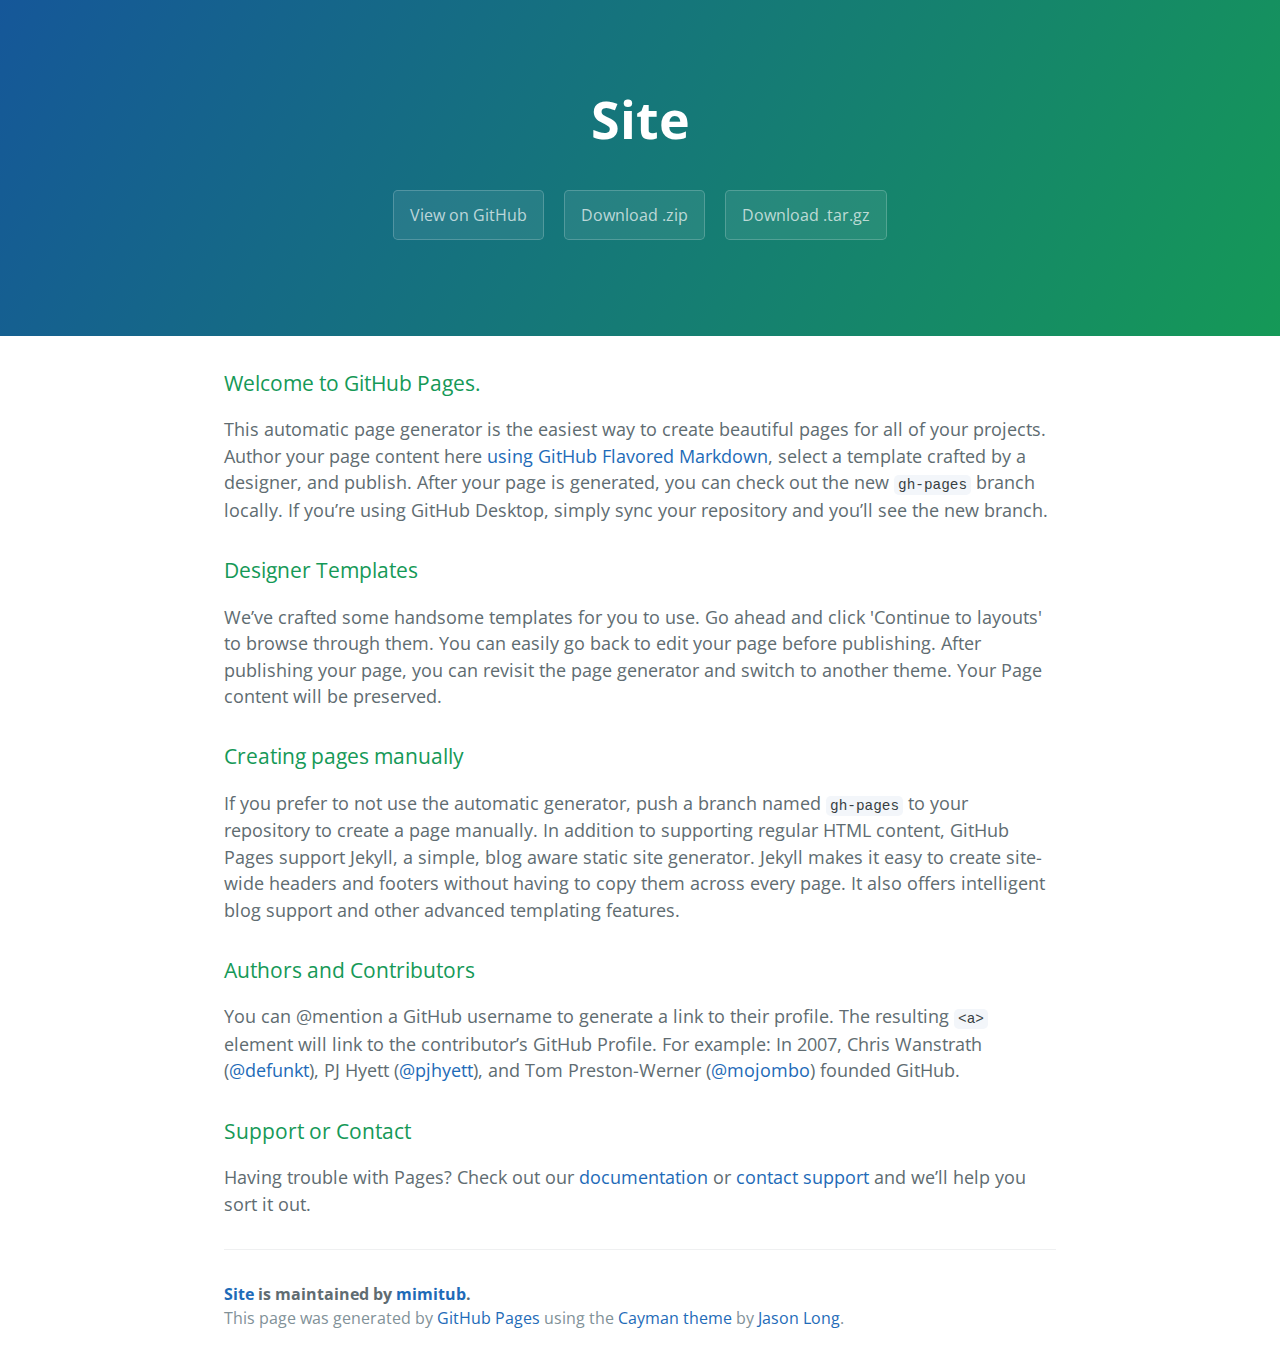
==== index.html @ 0fcf230c "Create gh-pages branch via GitHub" ====
<!DOCTYPE html>
<html lang="en-us">
  <head>
    <meta charset="UTF-8">
    <title>Site by mimitub</title>
    <meta name="viewport" content="width=device-width, initial-scale=1">
    <link rel="stylesheet" type="text/css" href="stylesheets/normalize.css" media="screen">
    <link href='https://fonts.googleapis.com/css?family=Open+Sans:400,700' rel='stylesheet' type='text/css'>
    <link rel="stylesheet" type="text/css" href="stylesheets/stylesheet.css" media="screen">
    <link rel="stylesheet" type="text/css" href="stylesheets/github-light.css" media="screen">
  </head>
  <body>
    <section class="page-header">
      <h1 class="project-name">Site</h1>
      <h2 class="project-tagline"></h2>
      <a href="https://github.com/mimitub/site" class="btn">View on GitHub</a>
      <a href="https://github.com/mimitub/site/zipball/master" class="btn">Download .zip</a>
      <a href="https://github.com/mimitub/site/tarball/master" class="btn">Download .tar.gz</a>
    </section>

    <section class="main-content">
      <h3>
<a id="welcome-to-github-pages" class="anchor" href="#welcome-to-github-pages" aria-hidden="true"><span aria-hidden="true" class="octicon octicon-link"></span></a>Welcome to GitHub Pages.</h3>

<p>This automatic page generator is the easiest way to create beautiful pages for all of your projects. Author your page content here <a href="https://guides.github.com/features/mastering-markdown/">using GitHub Flavored Markdown</a>, select a template crafted by a designer, and publish. After your page is generated, you can check out the new <code>gh-pages</code> branch locally. If you’re using GitHub Desktop, simply sync your repository and you’ll see the new branch.</p>

<h3>
<a id="designer-templates" class="anchor" href="#designer-templates" aria-hidden="true"><span aria-hidden="true" class="octicon octicon-link"></span></a>Designer Templates</h3>

<p>We’ve crafted some handsome templates for you to use. Go ahead and click 'Continue to layouts' to browse through them. You can easily go back to edit your page before publishing. After publishing your page, you can revisit the page generator and switch to another theme. Your Page content will be preserved.</p>

<h3>
<a id="creating-pages-manually" class="anchor" href="#creating-pages-manually" aria-hidden="true"><span aria-hidden="true" class="octicon octicon-link"></span></a>Creating pages manually</h3>

<p>If you prefer to not use the automatic generator, push a branch named <code>gh-pages</code> to your repository to create a page manually. In addition to supporting regular HTML content, GitHub Pages support Jekyll, a simple, blog aware static site generator. Jekyll makes it easy to create site-wide headers and footers without having to copy them across every page. It also offers intelligent blog support and other advanced templating features.</p>

<h3>
<a id="authors-and-contributors" class="anchor" href="#authors-and-contributors" aria-hidden="true"><span aria-hidden="true" class="octicon octicon-link"></span></a>Authors and Contributors</h3>

<p>You can @mention a GitHub username to generate a link to their profile. The resulting <code>&lt;a&gt;</code> element will link to the contributor’s GitHub Profile. For example: In 2007, Chris Wanstrath (<a href="https://github.com/defunkt" class="user-mention">@defunkt</a>), PJ Hyett (<a href="https://github.com/pjhyett" class="user-mention">@pjhyett</a>), and Tom Preston-Werner (<a href="https://github.com/mojombo" class="user-mention">@mojombo</a>) founded GitHub.</p>

<h3>
<a id="support-or-contact" class="anchor" href="#support-or-contact" aria-hidden="true"><span aria-hidden="true" class="octicon octicon-link"></span></a>Support or Contact</h3>

<p>Having trouble with Pages? Check out our <a href="https://help.github.com/pages">documentation</a> or <a href="https://github.com/contact">contact support</a> and we’ll help you sort it out.</p>

      <footer class="site-footer">
        <span class="site-footer-owner"><a href="https://github.com/mimitub/site">Site</a> is maintained by <a href="https://github.com/mimitub">mimitub</a>.</span>

        <span class="site-footer-credits">This page was generated by <a href="https://pages.github.com">GitHub Pages</a> using the <a href="https://github.com/jasonlong/cayman-theme">Cayman theme</a> by <a href="https://twitter.com/jasonlong">Jason Long</a>.</span>
      </footer>

    </section>

  
  </body>
</html>
---- stylesheets/stylesheet.css ----
* {
  box-sizing: border-box; }

body {
  padding: 0;
  margin: 0;
  font-family: "Open Sans", "Helvetica Neue", Helvetica, Arial, sans-serif;
  font-size: 16px;
  line-height: 1.5;
  color: #606c71; }

a {
  color: #1e6bb8;
  text-decoration: none; }
  a:hover {
    text-decoration: underline; }

.btn {
  display: inline-block;
  margin-bottom: 1rem;
  color: rgba(255, 255, 255, 0.7);
  background-color: rgba(255, 255, 255, 0.08);
  border-color: rgba(255, 255, 255, 0.2);
  border-style: solid;
  border-width: 1px;
  border-radius: 0.3rem;
  transition: color 0.2s, background-color 0.2s, border-color 0.2s; }
  .btn + .btn {
    margin-left: 1rem; }

.btn:hover {
  color: rgba(255, 255, 255, 0.8);
  text-decoration: none;
  background-color: rgba(255, 255, 255, 0.2);
  border-color: rgba(255, 255, 255, 0.3); }

@media screen and (min-width: 64em) {
  .btn {
    padding: 0.75rem 1rem; } }

@media screen and (min-width: 42em) and (max-width: 64em) {
  .btn {
    padding: 0.6rem 0.9rem;
    font-size: 0.9rem; } }

@media screen and (max-width: 42em) {
  .btn {
    display: block;
    width: 100%;
    padding: 0.75rem;
    font-size: 0.9rem; }
    .btn + .btn {
      margin-top: 1rem;
      margin-left: 0; } }

.page-header {
  color: #fff;
  text-align: center;
  background-color: #159957;
  background-image: linear-gradient(120deg, #155799, #159957); }

@media screen and (min-width: 64em) {
  .page-header {
    padding: 5rem 6rem; } }

@media screen and (min-width: 42em) and (max-width: 64em) {
  .page-header {
    padding: 3rem 4rem; } }

@media screen and (max-width: 42em) {
  .page-header {
    padding: 2rem 1rem; } }

.project-name {
  margin-top: 0;
  margin-bottom: 0.1rem; }

@media screen and (min-width: 64em) {
  .project-name {
    font-size: 3.25rem; } }

@media screen and (min-width: 42em) and (max-width: 64em) {
  .project-name {
    font-size: 2.25rem; } }

@media screen and (max-width: 42em) {
  .project-name {
    font-size: 1.75rem; } }

.project-tagline {
  margin-bottom: 2rem;
  font-weight: normal;
  opacity: 0.7; }

@media screen and (min-width: 64em) {
  .project-tagline {
    font-size: 1.25rem; } }

@media screen and (min-width: 42em) and (max-width: 64em) {
  .project-tagline {
    font-size: 1.15rem; } }

@media screen and (max-width: 42em) {
  .project-tagline {
    font-size: 1rem; } }

.main-content :first-child {
  margin-top: 0; }
.main-content img {
  max-width: 100%; }
.main-content h1, .main-content h2, .main-content h3, .main-content h4, .main-content h5, .main-content h6 {
  margin-top: 2rem;
  margin-bottom: 1rem;
  font-weight: normal;
  color: #159957; }
.main-content p {
  margin-bottom: 1em; }
.main-content code {
  padding: 2px 4px;
  font-family: Consolas, "Liberation Mono", Menlo, Courier, monospace;
  font-size: 0.9rem;
  color: #383e41;
  background-color: #f3f6fa;
  border-radius: 0.3rem; }
.main-content pre {
  padding: 0.8rem;
  margin-top: 0;
  margin-bottom: 1rem;
  font: 1rem Consolas, "Liberation Mono", Menlo, Courier, monospace;
  color: #567482;
  word-wrap: normal;
  background-color: #f3f6fa;
  border: solid 1px #dce6f0;
  border-radius: 0.3rem; }
  .main-content pre > code {
    padding: 0;
    margin: 0;
    font-size: 0.9rem;
    color: #567482;
    word-break: normal;
    white-space: pre;
    background: transparent;
    border: 0; }
.main-content .highlight {
  margin-bottom: 1rem; }
  .main-content .highlight pre {
    margin-bottom: 0;
    word-break: normal; }
.main-content .highlight pre, .main-content pre {
  padding: 0.8rem;
  overflow: auto;
  font-size: 0.9rem;
  line-height: 1.45;
  border-radius: 0.3rem; }
.main-content pre code, .main-content pre tt {
  display: inline;
  max-width: initial;
  padding: 0;
  margin: 0;
  overflow: initial;
  line-height: inherit;
  word-wrap: normal;
  background-color: transparent;
  border: 0; }
  .main-content pre code:before, .main-content pre code:after, .main-content pre tt:before, .main-content pre tt:after {
    content: normal; }
.main-content ul, .main-content ol {
  margin-top: 0; }
.main-content blockquote {
  padding: 0 1rem;
  margin-left: 0;
  color: #819198;
  border-left: 0.3rem solid #dce6f0; }
  .main-content blockquote > :first-child {
    margin-top: 0; }
  .main-content blockquote > :last-child {
    margin-bottom: 0; }
.main-content table {
  display: block;
  width: 100%;
  overflow: auto;
  word-break: normal;
  word-break: keep-all; }
  .main-content table th {
    font-weight: bold; }
  .main-content table th, .main-content table td {
    padding: 0.5rem 1rem;
    border: 1px solid #e9ebec; }
.main-content dl {
  padding: 0; }
  .main-content dl dt {
    padding: 0;
    margin-top: 1rem;
    font-size: 1rem;
    font-weight: bold; }
  .main-content dl dd {
    padding: 0;
    margin-bottom: 1rem; }
.main-content hr {
  height: 2px;
  padding: 0;
  margin: 1rem 0;
  background-color: #eff0f1;
  border: 0; }

@media screen and (min-width: 64em) {
  .main-content {
    max-width: 64rem;
    padding: 2rem 6rem;
    margin: 0 auto;
    font-size: 1.1rem; } }

@media screen and (min-width: 42em) and (max-width: 64em) {
  .main-content {
    padding: 2rem 4rem;
    font-size: 1.1rem; } }

@media screen and (max-width: 42em) {
  .main-content {
    padding: 2rem 1rem;
    font-size: 1rem; } }

.site-footer {
  padding-top: 2rem;
  margin-top: 2rem;
  border-top: solid 1px #eff0f1; }

.site-footer-owner {
  display: block;
  font-weight: bold; }

.site-footer-credits {
  color: #819198; }

@media screen and (min-width: 64em) {
  .site-footer {
    font-size: 1rem; } }

@media screen and (min-width: 42em) and (max-width: 64em) {
  .site-footer {
    font-size: 1rem; } }

@media screen and (max-width: 42em) {
  .site-footer {
    font-size: 0.9rem; } }
---- stylesheets/github-light.css ----
/*
The MIT License (MIT)

Copyright (c) 2016 GitHub, Inc.

Permission is hereby granted, free of charge, to any person obtaining a copy
of this software and associated documentation files (the "Software"), to deal
in the Software without restriction, including without limitation the rights
to use, copy, modify, merge, publish, distribute, sublicense, and/or sell
copies of the Software, and to permit persons to whom the Software is
furnished to do so, subject to the following conditions:

The above copyright notice and this permission notice shall be included in all
copies or substantial portions of the Software.

THE SOFTWARE IS PROVIDED "AS IS", WITHOUT WARRANTY OF ANY KIND, EXPRESS OR
IMPLIED, INCLUDING BUT NOT LIMITED TO THE WARRANTIES OF MERCHANTABILITY,
FITNESS FOR A PARTICULAR PURPOSE AND NONINFRINGEMENT. IN NO EVENT SHALL THE
AUTHORS OR COPYRIGHT HOLDERS BE LIABLE FOR ANY CLAIM, DAMAGES OR OTHER
LIABILITY, WHETHER IN AN ACTION OF CONTRACT, TORT OR OTHERWISE, ARISING FROM,
OUT OF OR IN CONNECTION WITH THE SOFTWARE OR THE USE OR OTHER DEALINGS IN THE
SOFTWARE.

*/

.pl-c /* comment */ {
  color: #969896;
}

.pl-c1 /* constant, variable.other.constant, support, meta.property-name, support.constant, support.variable, meta.module-reference, markup.raw, meta.diff.header */,
.pl-s .pl-v /* string variable */ {
  color: #0086b3;
}

.pl-e /* entity */,
.pl-en /* entity.name */ {
  color: #795da3;
}

.pl-smi /* variable.parameter.function, storage.modifier.package, storage.modifier.import, storage.type.java, variable.other */,
.pl-s .pl-s1 /* string source */ {
  color: #333;
}

.pl-ent /* entity.name.tag */ {
  color: #63a35c;
}

.pl-k /* keyword, storage, storage.type */ {
  color: #a71d5d;
}

.pl-s /* string */,
.pl-pds /* punctuation.definition.string, string.regexp.character-class */,
.pl-s .pl-pse .pl-s1 /* string punctuation.section.embedded source */,
.pl-sr /* string.regexp */,
.pl-sr .pl-cce /* string.regexp constant.character.escape */,
.pl-sr .pl-sre /* string.regexp source.ruby.embedded */,
.pl-sr .pl-sra /* string.regexp string.regexp.arbitrary-repitition */ {
  color: #183691;
}

.pl-v /* variable */ {
  color: #ed6a43;
}

.pl-id /* invalid.deprecated */ {
  color: #b52a1d;
}

.pl-ii /* invalid.illegal */ {
  color: #f8f8f8;
  background-color: #b52a1d;
}

.pl-sr .pl-cce /* string.regexp constant.character.escape */ {
  font-weight: bold;
  color: #63a35c;
}

.pl-ml /* markup.list */ {
  color: #693a17;
}

.pl-mh /* markup.heading */,
.pl-mh .pl-en /* markup.heading entity.name */,
.pl-ms /* meta.separator */ {
  font-weight: bold;
  color: #1d3e81;
}

.pl-mq /* markup.quote */ {
  color: #008080;
}

.pl-mi /* markup.italic */ {
  font-style: italic;
  color: #333;
}

.pl-mb /* markup.bold */ {
  font-weight: bold;
  color: #333;
}

.pl-md /* markup.deleted, meta.diff.header.from-file */ {
  color: #bd2c00;
  background-color: #ffecec;
}

.pl-mi1 /* markup.inserted, meta.diff.header.to-file */ {
  color: #55a532;
  background-color: #eaffea;
}

.pl-mdr /* meta.diff.range */ {
  font-weight: bold;
  color: #795da3;
}

.pl-mo /* meta.output */ {
  color: #1d3e81;
}
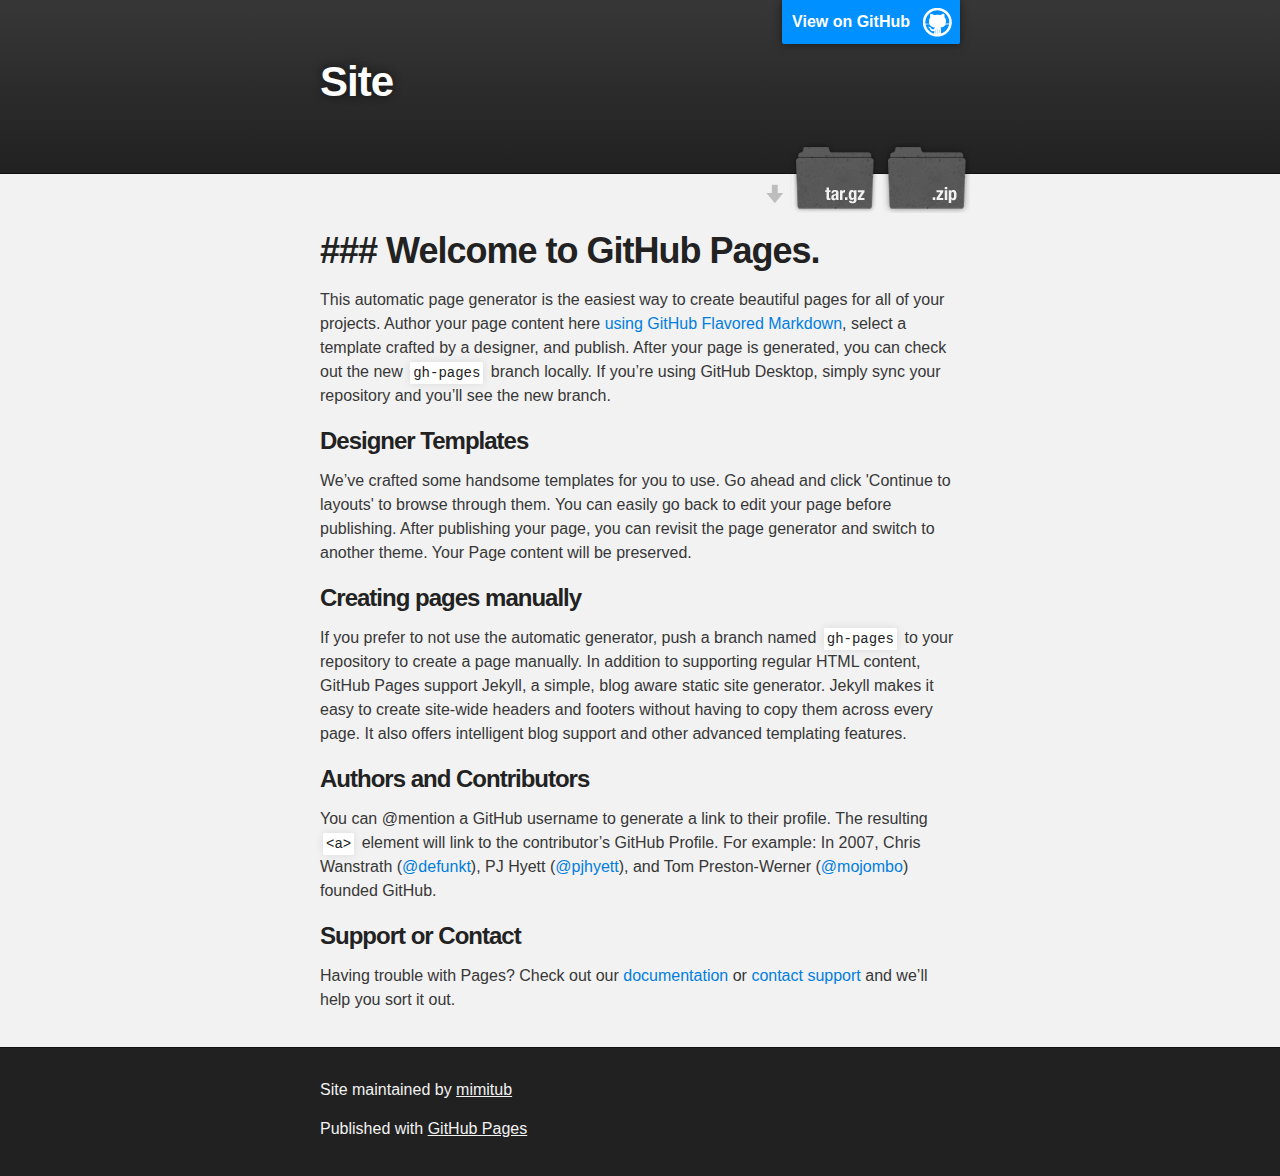
==== commit 75a6708f: "Create gh-pages branch via GitHub" ====
--- a/index.html
+++ b/index.html
@@ -1,26 +1,38 @@
 <!DOCTYPE html>
-<html lang="en-us">
+<html>
+
   <head>
-    <meta charset="UTF-8">
-    <title>Site by mimitub</title>
-    <meta name="viewport" content="width=device-width, initial-scale=1">
-    <link rel="stylesheet" type="text/css" href="stylesheets/normalize.css" media="screen">
-    <link href='https://fonts.googleapis.com/css?family=Open+Sans:400,700' rel='stylesheet' type='text/css'>
-    <link rel="stylesheet" type="text/css" href="stylesheets/stylesheet.css" media="screen">
-    <link rel="stylesheet" type="text/css" href="stylesheets/github-light.css" media="screen">
+    <meta charset='utf-8'>
+    <meta http-equiv="X-UA-Compatible" content="chrome=1">
+    <meta name="description" content="Site : ">
+
+    <link rel="stylesheet" type="text/css" media="screen" href="stylesheets/stylesheet.css">
+
+    <title>Site</title>
   </head>
+
   <body>
-    <section class="page-header">
-      <h1 class="project-name">Site</h1>
-      <h2 class="project-tagline"></h2>
-      <a href="https://github.com/mimitub/site" class="btn">View on GitHub</a>
-      <a href="https://github.com/mimitub/site/zipball/master" class="btn">Download .zip</a>
-      <a href="https://github.com/mimitub/site/tarball/master" class="btn">Download .tar.gz</a>
-    </section>
 
-    <section class="main-content">
-      <h3>
-<a id="welcome-to-github-pages" class="anchor" href="#welcome-to-github-pages" aria-hidden="true"><span aria-hidden="true" class="octicon octicon-link"></span></a>Welcome to GitHub Pages.</h3>
+    <!-- HEADER -->
+    <div id="header_wrap" class="outer">
+        <header class="inner">
+          <a id="forkme_banner" href="https://github.com/mimitub/site">View on GitHub</a>
+
+          <h1 id="project_title">Site</h1>
+          <h2 id="project_tagline"></h2>
+
+            <section id="downloads">
+              <a class="zip_download_link" href="https://github.com/mimitub/site/zipball/master">Download this project as a .zip file</a>
+              <a class="tar_download_link" href="https://github.com/mimitub/site/tarball/master">Download this project as a tar.gz file</a>
+            </section>
+        </header>
+    </div>
+
+    <!-- MAIN CONTENT -->
+    <div id="main_content_wrap" class="outer">
+      <section id="main_content" class="inner">
+        <h1>
+<a id="-welcome-to-github-pages" class="anchor" href="#-welcome-to-github-pages" aria-hidden="true"><span aria-hidden="true" class="octicon octicon-link"></span></a>### Welcome to GitHub Pages.</h1>
 
 <p>This automatic page generator is the easiest way to create beautiful pages for all of your projects. Author your page content here <a href="https://guides.github.com/features/mastering-markdown/">using GitHub Flavored Markdown</a>, select a template crafted by a designer, and publish. After your page is generated, you can check out the new <code>gh-pages</code> branch locally. If you’re using GitHub Desktop, simply sync your repository and you’ll see the new branch.</p>
 
@@ -43,15 +55,18 @@
 <a id="support-or-contact" class="anchor" href="#support-or-contact" aria-hidden="true"><span aria-hidden="true" class="octicon octicon-link"></span></a>Support or Contact</h3>
 
 <p>Having trouble with Pages? Check out our <a href="https://help.github.com/pages">documentation</a> or <a href="https://github.com/contact">contact support</a> and we’ll help you sort it out.</p>
+      </section>
+    </div>
 
-      <footer class="site-footer">
-        <span class="site-footer-owner"><a href="https://github.com/mimitub/site">Site</a> is maintained by <a href="https://github.com/mimitub">mimitub</a>.</span>
+    <!-- FOOTER  -->
+    <div id="footer_wrap" class="outer">
+      <footer class="inner">
+        <p class="copyright">Site maintained by <a href="https://github.com/mimitub">mimitub</a></p>
+        <p>Published with <a href="https://pages.github.com">GitHub Pages</a></p>
+      </footer>
+    </div>
 
-        <span class="site-footer-credits">This page was generated by <a href="https://pages.github.com">GitHub Pages</a> using the <a href="https://github.com/jasonlong/cayman-theme">Cayman theme</a> by <a href="https://twitter.com/jasonlong">Jason Long</a>.</span>
-      </footer>
+    
 
-    </section>
-
-  
   </body>
 </html>
--- a/stylesheets/stylesheet.css
+++ b/stylesheets/stylesheet.css
@@ -1,245 +1,425 @@
-* {
-  box-sizing: border-box; }
+/*******************************************************************************
+Slate Theme for GitHub Pages
+by Jason Costello, @jsncostello
+*******************************************************************************/
+
+@import url(github-light.css);
+
+/*******************************************************************************
+MeyerWeb Reset
+*******************************************************************************/
+
+html, body, div, span, applet, object, iframe,
+h1, h2, h3, h4, h5, h6, p, blockquote, pre,
+a, abbr, acronym, address, big, cite, code,
+del, dfn, em, img, ins, kbd, q, s, samp,
+small, strike, strong, sub, sup, tt, var,
+b, u, i, center,
+dl, dt, dd, ol, ul, li,
+fieldset, form, label, legend,
+table, caption, tbody, tfoot, thead, tr, th, td,
+article, aside, canvas, details, embed,
+figure, figcaption, footer, header, hgroup,
+menu, nav, output, ruby, section, summary,
+time, mark, audio, video {
+  margin: 0;
+  padding: 0;
+  border: 0;
+  font: inherit;
+  vertical-align: baseline;
+}
+
+/* HTML5 display-role reset for older browsers */
+article, aside, details, figcaption, figure,
+footer, header, hgroup, menu, nav, section {
+  display: block;
+}
+
+ol, ul {
+  list-style: none;
+}
+
+table {
+  border-collapse: collapse;
+  border-spacing: 0;
+}
+
+/*******************************************************************************
+Theme Styles
+*******************************************************************************/
 
 body {
+  box-sizing: border-box;
+  color:#373737;
+  background: #212121;
+  font-size: 16px;
+  font-family: 'Myriad Pro', Calibri, Helvetica, Arial, sans-serif;
+  line-height: 1.5;
+  -webkit-font-smoothing: antialiased;
+}
+
+h1, h2, h3, h4, h5, h6 {
+  margin: 10px 0;
+  font-weight: 700;
+  color:#222222;
+  font-family: 'Lucida Grande', 'Calibri', Helvetica, Arial, sans-serif;
+  letter-spacing: -1px;
+}
+
+h1 {
+  font-size: 36px;
+  font-weight: 700;
+}
+
+h2 {
+  padding-bottom: 10px;
+  font-size: 32px;
+  background: url('../images/bg_hr.png') repeat-x bottom;
+}
+
+h3 {
+  font-size: 24px;
+}
+
+h4 {
+  font-size: 21px;
+}
+
+h5 {
+  font-size: 18px;
+}
+
+h6 {
+  font-size: 16px;
+}
+
+p {
+  margin: 10px 0 15px 0;
+}
+
+footer p {
+  color: #f2f2f2;
+}
+
+a {
+  text-decoration: none;
+  color: #007edf;
+  text-shadow: none;
+
+  transition: color 0.5s ease;
+  transition: text-shadow 0.5s ease;
+  -webkit-transition: color 0.5s ease;
+  -webkit-transition: text-shadow 0.5s ease;
+  -moz-transition: color 0.5s ease;
+  -moz-transition: text-shadow 0.5s ease;
+  -o-transition: color 0.5s ease;
+  -o-transition: text-shadow 0.5s ease;
+  -ms-transition: color 0.5s ease;
+  -ms-transition: text-shadow 0.5s ease;
+}
+
+a:hover, a:focus {text-decoration: underline;}
+
+footer a {
+  color: #F2F2F2;
+  text-decoration: underline;
+}
+
+em {
+  font-style: italic;
+}
+
+strong {
+  font-weight: bold;
+}
+
+img {
+  position: relative;
+  margin: 0 auto;
+  max-width: 739px;
+  padding: 5px;
+  margin: 10px 0 10px 0;
+  border: 1px solid #ebebeb;
+
+  box-shadow: 0 0 5px #ebebeb;
+  -webkit-box-shadow: 0 0 5px #ebebeb;
+  -moz-box-shadow: 0 0 5px #ebebeb;
+  -o-box-shadow: 0 0 5px #ebebeb;
+  -ms-box-shadow: 0 0 5px #ebebeb;
+}
+
+p img {
+  display: inline;
+  margin: 0;
   padding: 0;
+  vertical-align: middle;
+  text-align: center;
+  border: none;
+}
+
+pre, code {
+  width: 100%;
+  color: #222;
+  background-color: #fff;
+
+  font-family: Monaco, "Bitstream Vera Sans Mono", "Lucida Console", Terminal, monospace;
+  font-size: 14px;
+
+  border-radius: 2px;
+  -moz-border-radius: 2px;
+  -webkit-border-radius: 2px;
+}
+
+pre {
+  width: 100%;
+  padding: 10px;
+  box-shadow: 0 0 10px rgba(0,0,0,.1);
+  overflow: auto;
+}
+
+code {
+  padding: 3px;
+  margin: 0 3px;
+  box-shadow: 0 0 10px rgba(0,0,0,.1);
+}
+
+pre code {
+  display: block;
+  box-shadow: none;
+}
+
+blockquote {
+  color: #666;
+  margin-bottom: 20px;
+  padding: 0 0 0 20px;
+  border-left: 3px solid #bbb;
+}
+
+
+ul, ol, dl {
+  margin-bottom: 15px
+}
+
+ul {
+  list-style-position: inside;
+  list-style: disc;
+  padding-left: 20px;
+}
+
+ol {
+  list-style-position: inside;
+  list-style: decimal;
+  padding-left: 20px;
+}
+
+dl dt {
+  font-weight: bold;
+}
+
+dl dd {
+  padding-left: 20px;
+  font-style: italic;
+}
+
+dl p {
+  padding-left: 20px;
+  font-style: italic;
+}
+
+hr {
+  height: 1px;
+  margin-bottom: 5px;
+  border: none;
+  background: url('../images/bg_hr.png') repeat-x center;
+}
+
+table {
+  border: 1px solid #373737;
+  margin-bottom: 20px;
+  text-align: left;
+ }
+
+th {
+  font-family: 'Lucida Grande', 'Helvetica Neue', Helvetica, Arial, sans-serif;
+  padding: 10px;
+  background: #373737;
+  color: #fff;
+ }
+
+td {
+  padding: 10px;
+  border: 1px solid #373737;
+ }
+
+form {
+  background: #f2f2f2;
+  padding: 20px;
+}
+
+/*******************************************************************************
+Full-Width Styles
+*******************************************************************************/
+
+.outer {
+  width: 100%;
+}
+
+.inner {
+  position: relative;
+  max-width: 640px;
+  padding: 20px 10px;
+  margin: 0 auto;
+}
+
+#forkme_banner {
+  display: block;
+  position: absolute;
+  top:0;
+  right: 10px;
+  z-index: 10;
+  padding: 10px 50px 10px 10px;
+  color: #fff;
+  background: url('../images/blacktocat.png') #0090ff no-repeat 95% 50%;
+  font-weight: 700;
+  box-shadow: 0 0 10px rgba(0,0,0,.5);
+  border-bottom-left-radius: 2px;
+  border-bottom-right-radius: 2px;
+}
+
+#header_wrap {
+  background: #212121;
+  background: -moz-linear-gradient(top, #373737, #212121);
+  background: -webkit-linear-gradient(top, #373737, #212121);
+  background: -ms-linear-gradient(top, #373737, #212121);
+  background: -o-linear-gradient(top, #373737, #212121);
+  background: linear-gradient(top, #373737, #212121);
+}
+
+#header_wrap .inner {
+  padding: 50px 10px 30px 10px;
+}
+
+#project_title {
   margin: 0;
-  font-family: "Open Sans", "Helvetica Neue", Helvetica, Arial, sans-serif;
-  font-size: 16px;
-  line-height: 1.5;
-  color: #606c71; }
-
-a {
-  color: #1e6bb8;
-  text-decoration: none; }
-  a:hover {
-    text-decoration: underline; }
-
-.btn {
-  display: inline-block;
-  margin-bottom: 1rem;
-  color: rgba(255, 255, 255, 0.7);
-  background-color: rgba(255, 255, 255, 0.08);
-  border-color: rgba(255, 255, 255, 0.2);
-  border-style: solid;
-  border-width: 1px;
-  border-radius: 0.3rem;
-  transition: color 0.2s, background-color 0.2s, border-color 0.2s; }
-  .btn + .btn {
-    margin-left: 1rem; }
-
-.btn:hover {
-  color: rgba(255, 255, 255, 0.8);
-  text-decoration: none;
-  background-color: rgba(255, 255, 255, 0.2);
-  border-color: rgba(255, 255, 255, 0.3); }
-
-@media screen and (min-width: 64em) {
-  .btn {
-    padding: 0.75rem 1rem; } }
-
-@media screen and (min-width: 42em) and (max-width: 64em) {
-  .btn {
-    padding: 0.6rem 0.9rem;
-    font-size: 0.9rem; } }
-
-@media screen and (max-width: 42em) {
-  .btn {
-    display: block;
-    width: 100%;
-    padding: 0.75rem;
-    font-size: 0.9rem; }
-    .btn + .btn {
-      margin-top: 1rem;
-      margin-left: 0; } }
-
-.page-header {
   color: #fff;
-  text-align: center;
-  background-color: #159957;
-  background-image: linear-gradient(120deg, #155799, #159957); }
-
-@media screen and (min-width: 64em) {
-  .page-header {
-    padding: 5rem 6rem; } }
-
-@media screen and (min-width: 42em) and (max-width: 64em) {
-  .page-header {
-    padding: 3rem 4rem; } }
-
-@media screen and (max-width: 42em) {
-  .page-header {
-    padding: 2rem 1rem; } }
-
-.project-name {
-  margin-top: 0;
-  margin-bottom: 0.1rem; }
-
-@media screen and (min-width: 64em) {
-  .project-name {
-    font-size: 3.25rem; } }
-
-@media screen and (min-width: 42em) and (max-width: 64em) {
-  .project-name {
-    font-size: 2.25rem; } }
-
-@media screen and (max-width: 42em) {
-  .project-name {
-    font-size: 1.75rem; } }
-
-.project-tagline {
-  margin-bottom: 2rem;
-  font-weight: normal;
-  opacity: 0.7; }
-
-@media screen and (min-width: 64em) {
-  .project-tagline {
-    font-size: 1.25rem; } }
-
-@media screen and (min-width: 42em) and (max-width: 64em) {
-  .project-tagline {
-    font-size: 1.15rem; } }
-
-@media screen and (max-width: 42em) {
-  .project-tagline {
-    font-size: 1rem; } }
-
-.main-content :first-child {
-  margin-top: 0; }
-.main-content img {
-  max-width: 100%; }
-.main-content h1, .main-content h2, .main-content h3, .main-content h4, .main-content h5, .main-content h6 {
-  margin-top: 2rem;
-  margin-bottom: 1rem;
-  font-weight: normal;
-  color: #159957; }
-.main-content p {
-  margin-bottom: 1em; }
-.main-content code {
-  padding: 2px 4px;
-  font-family: Consolas, "Liberation Mono", Menlo, Courier, monospace;
-  font-size: 0.9rem;
-  color: #383e41;
-  background-color: #f3f6fa;
-  border-radius: 0.3rem; }
-.main-content pre {
-  padding: 0.8rem;
-  margin-top: 0;
-  margin-bottom: 1rem;
-  font: 1rem Consolas, "Liberation Mono", Menlo, Courier, monospace;
-  color: #567482;
-  word-wrap: normal;
-  background-color: #f3f6fa;
-  border: solid 1px #dce6f0;
-  border-radius: 0.3rem; }
-  .main-content pre > code {
-    padding: 0;
-    margin: 0;
-    font-size: 0.9rem;
-    color: #567482;
-    word-break: normal;
-    white-space: pre;
-    background: transparent;
-    border: 0; }
-.main-content .highlight {
-  margin-bottom: 1rem; }
-  .main-content .highlight pre {
-    margin-bottom: 0;
-    word-break: normal; }
-.main-content .highlight pre, .main-content pre {
-  padding: 0.8rem;
-  overflow: auto;
-  font-size: 0.9rem;
-  line-height: 1.45;
-  border-radius: 0.3rem; }
-.main-content pre code, .main-content pre tt {
-  display: inline;
-  max-width: initial;
-  padding: 0;
-  margin: 0;
-  overflow: initial;
-  line-height: inherit;
-  word-wrap: normal;
-  background-color: transparent;
-  border: 0; }
-  .main-content pre code:before, .main-content pre code:after, .main-content pre tt:before, .main-content pre tt:after {
-    content: normal; }
-.main-content ul, .main-content ol {
-  margin-top: 0; }
-.main-content blockquote {
-  padding: 0 1rem;
-  margin-left: 0;
-  color: #819198;
-  border-left: 0.3rem solid #dce6f0; }
-  .main-content blockquote > :first-child {
-    margin-top: 0; }
-  .main-content blockquote > :last-child {
-    margin-bottom: 0; }
-.main-content table {
+  font-size: 42px;
+  font-weight: 700;
+  text-shadow: #111 0px 0px 10px;
+}
+
+#project_tagline {
+  color: #fff;
+  font-size: 24px;
+  font-weight: 300;
+  background: none;
+  text-shadow: #111 0px 0px 10px;
+}
+
+#downloads {
+  position: absolute;
+  width: 210px;
+  z-index: 10;
+  bottom: -40px;
+  right: 0;
+  height: 70px;
+  background: url('../images/icon_download.png') no-repeat 0% 90%;
+}
+
+.zip_download_link {
   display: block;
-  width: 100%;
-  overflow: auto;
-  word-break: normal;
-  word-break: keep-all; }
-  .main-content table th {
-    font-weight: bold; }
-  .main-content table th, .main-content table td {
-    padding: 0.5rem 1rem;
-    border: 1px solid #e9ebec; }
-.main-content dl {
-  padding: 0; }
-  .main-content dl dt {
-    padding: 0;
-    margin-top: 1rem;
-    font-size: 1rem;
-    font-weight: bold; }
-  .main-content dl dd {
-    padding: 0;
-    margin-bottom: 1rem; }
-.main-content hr {
-  height: 2px;
-  padding: 0;
-  margin: 1rem 0;
-  background-color: #eff0f1;
-  border: 0; }
-
-@media screen and (min-width: 64em) {
-  .main-content {
-    max-width: 64rem;
-    padding: 2rem 6rem;
-    margin: 0 auto;
-    font-size: 1.1rem; } }
-
-@media screen and (min-width: 42em) and (max-width: 64em) {
-  .main-content {
-    padding: 2rem 4rem;
-    font-size: 1.1rem; } }
-
-@media screen and (max-width: 42em) {
-  .main-content {
-    padding: 2rem 1rem;
-    font-size: 1rem; } }
-
-.site-footer {
-  padding-top: 2rem;
-  margin-top: 2rem;
-  border-top: solid 1px #eff0f1; }
-
-.site-footer-owner {
+  float: right;
+  width: 90px;
+  height:70px;
+  text-indent: -5000px;
+  overflow: hidden;
+  background: url(../images/sprite_download.png) no-repeat bottom left;
+}
+
+.tar_download_link {
   display: block;
-  font-weight: bold; }
-
-.site-footer-credits {
-  color: #819198; }
-
-@media screen and (min-width: 64em) {
-  .site-footer {
-    font-size: 1rem; } }
-
-@media screen and (min-width: 42em) and (max-width: 64em) {
-  .site-footer {
-    font-size: 1rem; } }
-
-@media screen and (max-width: 42em) {
-  .site-footer {
-    font-size: 0.9rem; } }
+  float: right;
+  width: 90px;
+  height:70px;
+  text-indent: -5000px;
+  overflow: hidden;
+  background: url(../images/sprite_download.png) no-repeat bottom right;
+  margin-left: 10px;
+}
+
+.zip_download_link:hover {
+  background: url(../images/sprite_download.png) no-repeat top left;
+}
+
+.tar_download_link:hover {
+  background: url(../images/sprite_download.png) no-repeat top right;
+}
+
+#main_content_wrap {
+  background: #f2f2f2;
+  border-top: 1px solid #111;
+  border-bottom: 1px solid #111;
+}
+
+#main_content {
+  padding-top: 40px;
+}
+
+#footer_wrap {
+  background: #212121;
+}
+
+
+
+/*******************************************************************************
+Small Device Styles
+*******************************************************************************/
+
+@media screen and (max-width: 480px) {
+  body {
+    font-size:14px;
+  }
+
+  #downloads {
+    display: none;
+  }
+
+  .inner {
+    min-width: 320px;
+    max-width: 480px;
+  }
+
+  #project_title {
+  font-size: 32px;
+  }
+
+  h1 {
+    font-size: 28px;
+  }
+
+  h2 {
+    font-size: 24px;
+  }
+
+  h3 {
+    font-size: 21px;
+  }
+
+  h4 {
+    font-size: 18px;
+  }
+
+  h5 {
+    font-size: 14px;
+  }
+
+  h6 {
+    font-size: 12px;
+  }
+
+  code, pre {
+    min-width: 320px;
+    max-width: 480px;
+    font-size: 11px;
+  }
+
+}
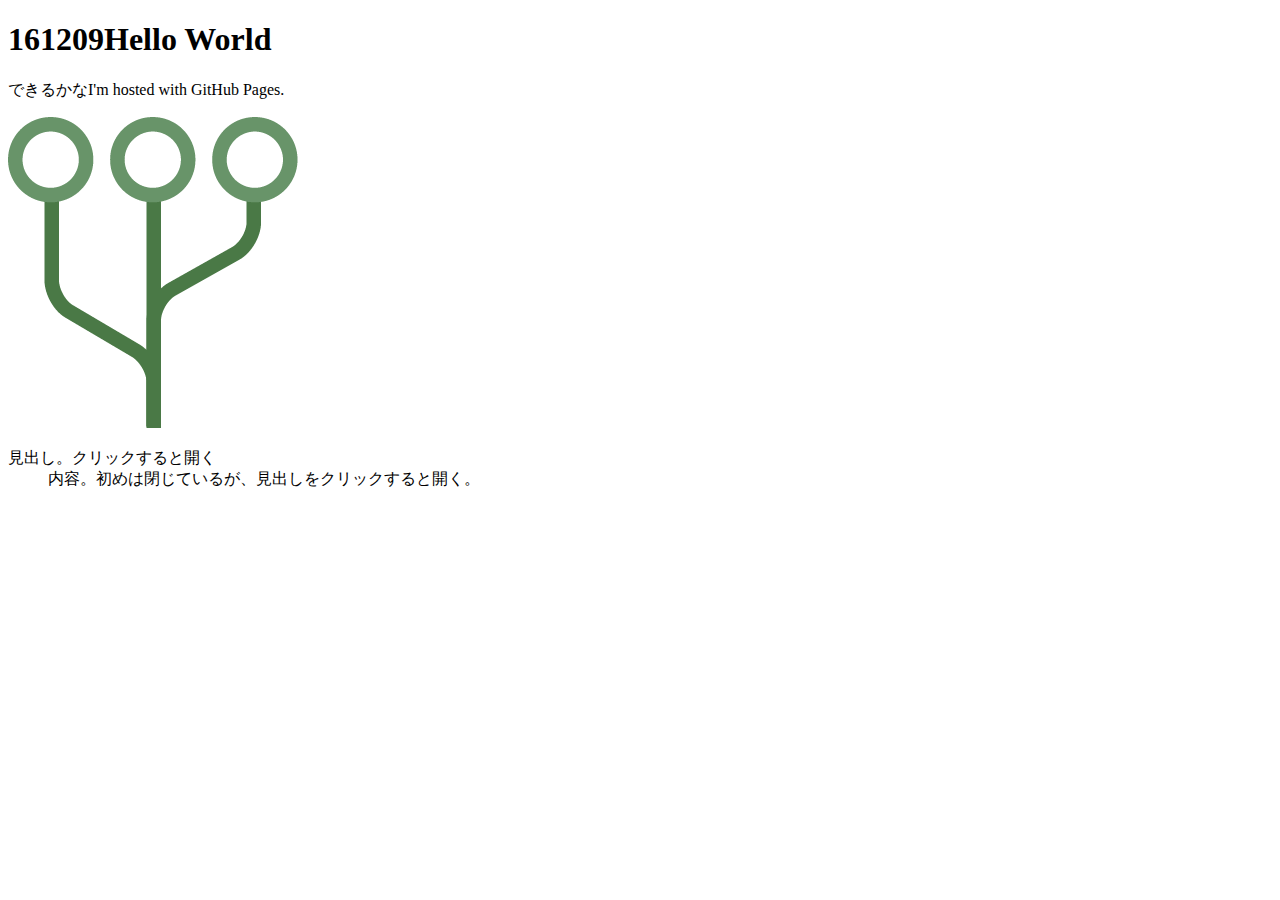
==== commit 84c66570: "Update index.html" ====
--- a/index.html
+++ b/index.html
@@ -1,72 +1,12 @@
 <!DOCTYPE html>
 <html>
-
-  <head>
-    <meta charset='utf-8'>
-    <meta http-equiv="X-UA-Compatible" content="chrome=1">
-    <meta name="description" content="Site : ">
-
-    <link rel="stylesheet" type="text/css" media="screen" href="stylesheets/stylesheet.css">
-
-    <title>Site</title>
-  </head>
-
-  <body>
-
-    <!-- HEADER -->
-    <div id="header_wrap" class="outer">
-        <header class="inner">
-          <a id="forkme_banner" href="https://github.com/mimitub/site">View on GitHub</a>
-
-          <h1 id="project_title">Site</h1>
-          <h2 id="project_tagline"></h2>
-
-            <section id="downloads">
-              <a class="zip_download_link" href="https://github.com/mimitub/site/zipball/master">Download this project as a .zip file</a>
-              <a class="tar_download_link" href="https://github.com/mimitub/site/tarball/master">Download this project as a tar.gz file</a>
-            </section>
-        </header>
-    </div>
-
-    <!-- MAIN CONTENT -->
-    <div id="main_content_wrap" class="outer">
-      <section id="main_content" class="inner">
-        <h1>
-<a id="-welcome-to-github-pages" class="anchor" href="#-welcome-to-github-pages" aria-hidden="true"><span aria-hidden="true" class="octicon octicon-link"></span></a>### Welcome to GitHub Pages.</h1>
-
-<p>This automatic page generator is the easiest way to create beautiful pages for all of your projects. Author your page content here <a href="https://guides.github.com/features/mastering-markdown/">using GitHub Flavored Markdown</a>, select a template crafted by a designer, and publish. After your page is generated, you can check out the new <code>gh-pages</code> branch locally. If you’re using GitHub Desktop, simply sync your repository and you’ll see the new branch.</p>
-
-<h3>
-<a id="designer-templates" class="anchor" href="#designer-templates" aria-hidden="true"><span aria-hidden="true" class="octicon octicon-link"></span></a>Designer Templates</h3>
-
-<p>We’ve crafted some handsome templates for you to use. Go ahead and click 'Continue to layouts' to browse through them. You can easily go back to edit your page before publishing. After publishing your page, you can revisit the page generator and switch to another theme. Your Page content will be preserved.</p>
-
-<h3>
-<a id="creating-pages-manually" class="anchor" href="#creating-pages-manually" aria-hidden="true"><span aria-hidden="true" class="octicon octicon-link"></span></a>Creating pages manually</h3>
-
-<p>If you prefer to not use the automatic generator, push a branch named <code>gh-pages</code> to your repository to create a page manually. In addition to supporting regular HTML content, GitHub Pages support Jekyll, a simple, blog aware static site generator. Jekyll makes it easy to create site-wide headers and footers without having to copy them across every page. It also offers intelligent blog support and other advanced templating features.</p>
-
-<h3>
-<a id="authors-and-contributors" class="anchor" href="#authors-and-contributors" aria-hidden="true"><span aria-hidden="true" class="octicon octicon-link"></span></a>Authors and Contributors</h3>
-
-<p>You can @mention a GitHub username to generate a link to their profile. The resulting <code>&lt;a&gt;</code> element will link to the contributor’s GitHub Profile. For example: In 2007, Chris Wanstrath (<a href="https://github.com/defunkt" class="user-mention">@defunkt</a>), PJ Hyett (<a href="https://github.com/pjhyett" class="user-mention">@pjhyett</a>), and Tom Preston-Werner (<a href="https://github.com/mojombo" class="user-mention">@mojombo</a>) founded GitHub.</p>
-
-<h3>
-<a id="support-or-contact" class="anchor" href="#support-or-contact" aria-hidden="true"><span aria-hidden="true" class="octicon octicon-link"></span></a>Support or Contact</h3>
-
-<p>Having trouble with Pages? Check out our <a href="https://help.github.com/pages">documentation</a> or <a href="https://github.com/contact">contact support</a> and we’ll help you sort it out.</p>
-      </section>
-    </div>
-
-    <!-- FOOTER  -->
-    <div id="footer_wrap" class="outer">
-      <footer class="inner">
-        <p class="copyright">Site maintained by <a href="https://github.com/mimitub">mimitub</a></p>
-        <p>Published with <a href="https://pages.github.com">GitHub Pages</a></p>
-      </footer>
-    </div>
-
-    
-
-  </body>
+<body>
+<h1>161209Hello World</h1>
+<p>できるかなI'm hosted with GitHub Pages.</p>
+<p><img src="img/github.png" alt="アイコン"></p>
+  <dl>
+    <dt>見出し。クリックすると開く</dt>
+    <dd>内容。初めは閉じているが、見出しをクリックすると開く。</dd>
+  </dl>
+ </body>
 </html>
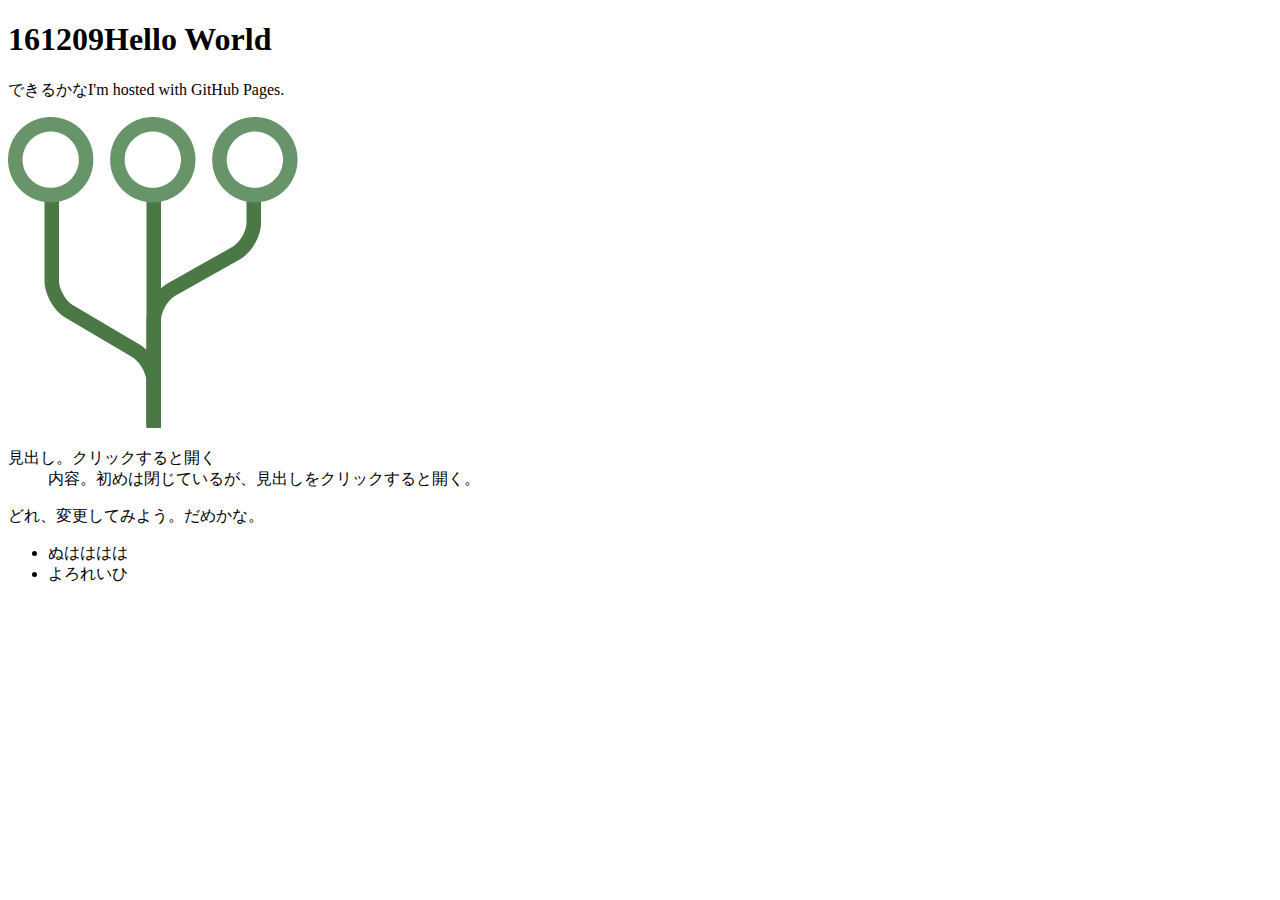
==== commit 55ff53f2: "よろしく" ====
--- a/index.html
+++ b/index.html
@@ -1,5 +1,8 @@
 <!DOCTYPE html>
 <html>
+<link rel="stylesheet" href="css/default.css">
+  <script src="//ajax.googleapis.com/ajax/libs/jquery/1.11.1/jquery.min.js"></script>
+  <script src="js/functions.js"></script>
 <body>
 <h1>161209Hello World</h1>
 <p>できるかなI'm hosted with GitHub Pages.</p>
@@ -8,5 +11,11 @@
     <dt>見出し。クリックすると開く</dt>
     <dd>内容。初めは閉じているが、見出しをクリックすると開く。</dd>
   </dl>
+    どれ、変更してみよう。だめかな。
+    <ul>
+      <li>ぬはははは</li>
+      <li>よろれいひ</li>
+    </ul>
+
  </body>
 </html>
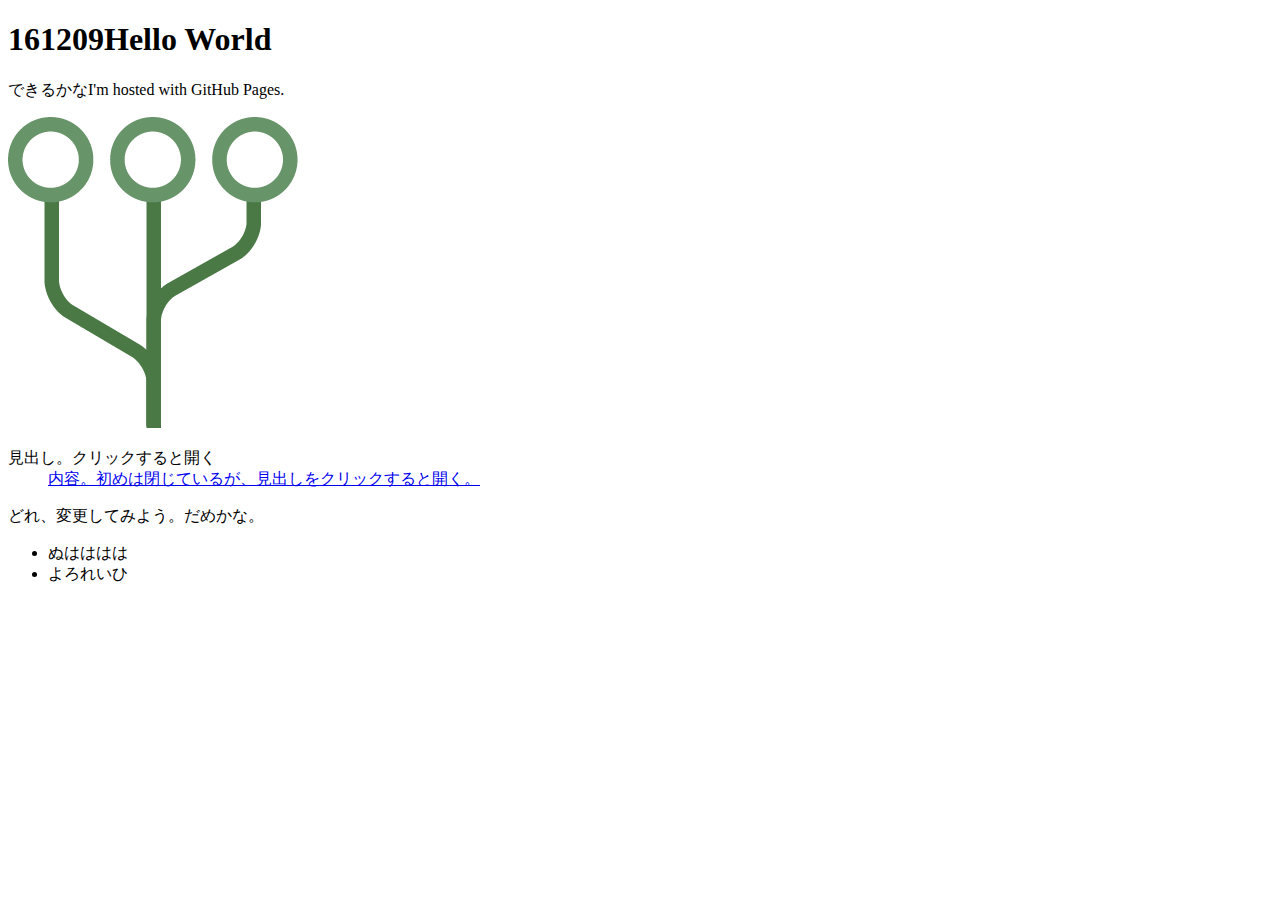
==== commit 2d22d243: "クリックして繊維" ====
--- a/index.html
+++ b/index.html
@@ -1,15 +1,21 @@
+
+
 <!DOCTYPE html>
 <html>
-<link rel="stylesheet" href="css/default.css">
-  <script src="//ajax.googleapis.com/ajax/libs/jquery/1.11.1/jquery.min.js"></script>
-  <script src="js/functions.js"></script>
+  <head>
+    <meta charset="UTF-8">
+    <title>index.html</title>
+    <link rel="stylesheet" href="css/default.css">
+    <script src="//ajax.googleapis.com/ajax/libs/jquery/1.11.1/jquery.min.js"></script>
+    <script src="js/functions.js"></script>
+  </head>
 <body>
 <h1>161209Hello World</h1>
 <p>できるかなI'm hosted with GitHub Pages.</p>
 <p><img src="img/github.png" alt="アイコン"></p>
   <dl>
     <dt>見出し。クリックすると開く</dt>
-    <dd>内容。初めは閉じているが、見出しをクリックすると開く。</dd>
+    <dd><a href="list">内容。初めは閉じているが、見出しをクリックすると開く。</a></dd>
   </dl>
     どれ、変更してみよう。だめかな。
     <ul>
--- a/css/default.css
+++ b/css/default.css
@@ -0,0 +1,6 @@
+.on {
+  background: #cccccc;
+}
+body {
+  font: 14px normal sans-serif #333;
+}
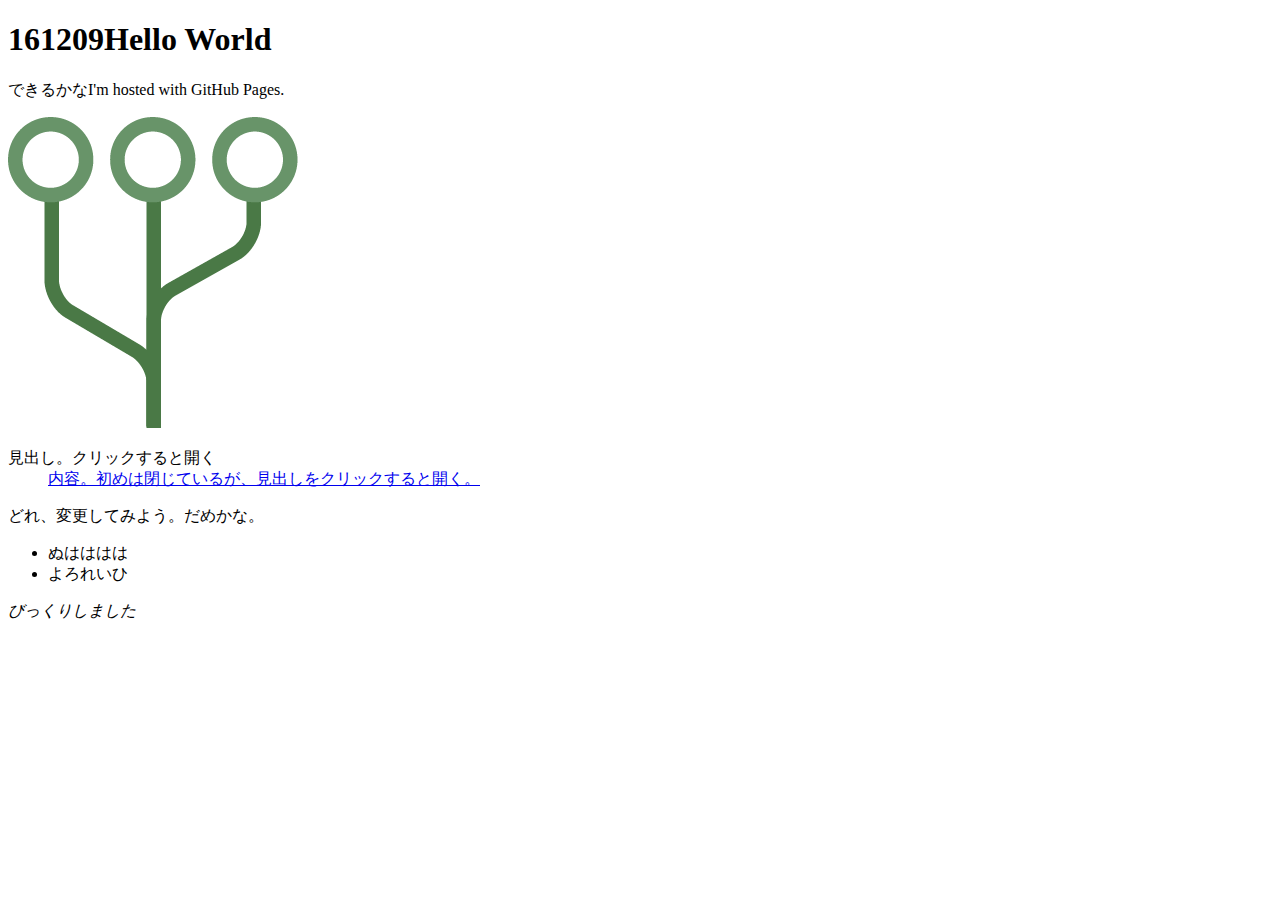
==== commit ac24cf39: "Update index.html" ====
--- a/index.html
+++ b/index.html
@@ -1,5 +1,3 @@
-
-
 <!DOCTYPE html>
 <html>
   <head>
@@ -23,5 +21,6 @@
       <li>よろれいひ</li>
     </ul>
 
+  <em>びっくりしました</em>
  </body>
 </html>
